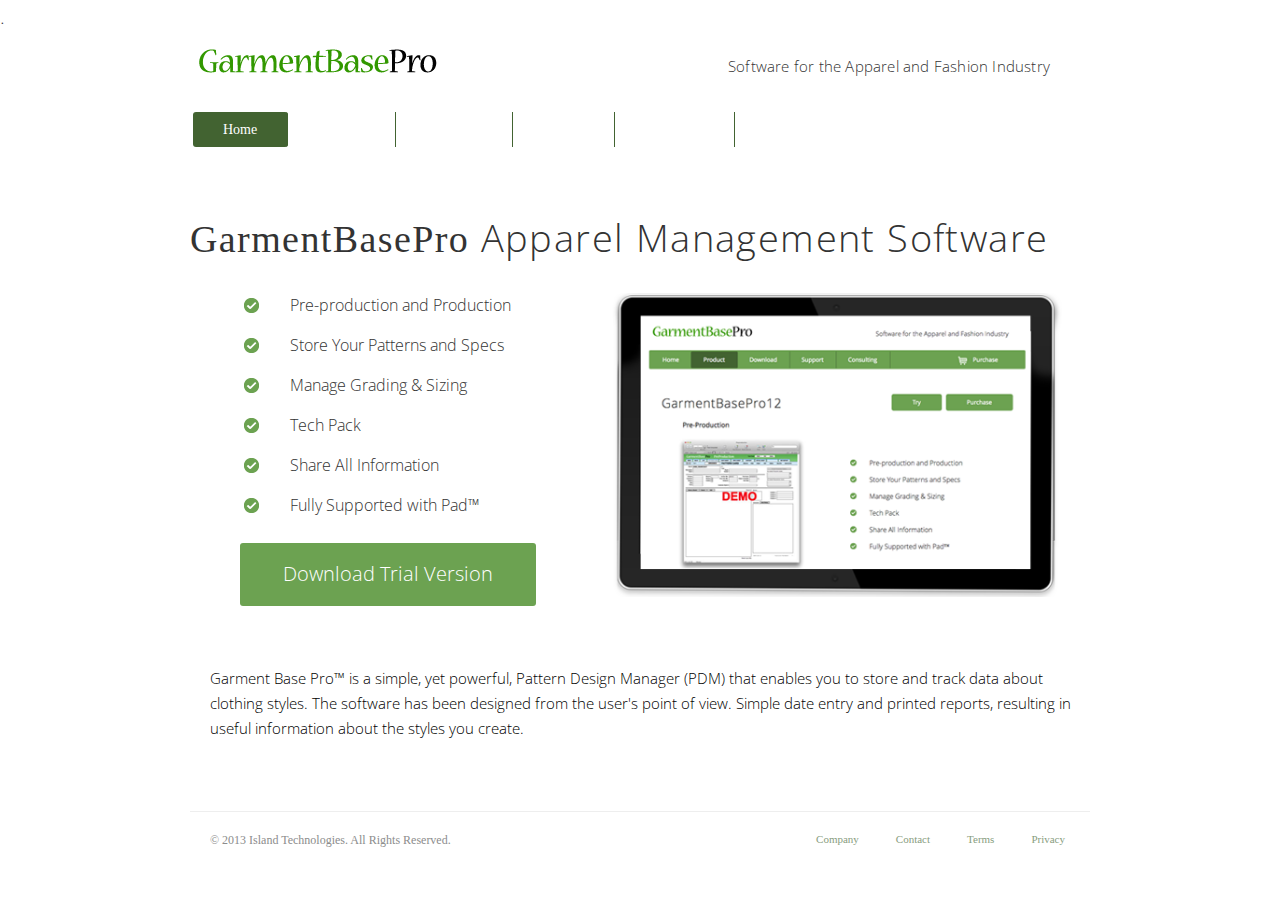
==== NEW/index.html @ 24341b70 "Garmentbase pro desktop version" ====
<!DOCTYPE html>
<html lang="en">
  <head>
    <meta charset="utf-8">
    <title>GarmentBasePro</title>˙
    <meta name="viewport" content="width=device-width, initial-scale=1.0">
    <meta name="description" content="GarmentBasePro Apparel Management Software">
    <meta name="author" content="">

    <!-- Le styles -->
    <link href="assets/css/style.css" rel="stylesheet">
    <link href="assets/css/bootstrap-responsive.css" rel="stylesheet">
    <link href="assets/css/bootstrap.css" rel="stylesheet">
    <link rel='stylesheet' media='screen and (min-width: 701px) and (max-width: 900px)' />
    <link href='http://fonts.googleapis.com/css?family=Open+Sans:400,300,600,700,800' rel='stylesheet' type='text/css'>
    
    <script src="http://css3-mediaqueries-js.googlecode.com/files/css3-mediaqueries.js"></script>
	<script src="http://html5shim.googlecode.com/svn/trunk/html5.js"></script>
    
    <!-- HTML5 shim, for IE6-8 support of HTML5 elements -->
    <!--[if lt IE 9]>
      <script src="../assets/js/html5shiv.js"></script>
    <![endif]-->

    <!-- Fav and touch icons -->
    <link rel="apple-touch-icon-precomposed" sizes="144x144" href="assets/ico/apple-touch-icon-144-precomposed.png">
    <link rel="apple-touch-icon-precomposed" sizes="114x114" href="assets/ico/apple-touch-icon-114-precomposed.png">
    <link rel="apple-touch-icon-precomposed" sizes="72x72" href="assets/ico/apple-touch-icon-72-precomposed.png">
    <link rel="apple-touch-icon-precomposed" href="assets/ico/apple-touch-icon-57-precomposed.png">
    <link rel="shortcut icon" href="assets/ico/favicon.png">
  </head>

  <body>

    <div class="container-narrow">
     <div class="header"> 
     	<div class="main">
        <div class="logo">
				<h1><a href="index.html"><img src="assets/img/garment/logo.png" alt="" /></a><h2>Software for the Apparel and Fashion Industry</h2></h1>
		</div> 		 
        </div>    
      </div>
      
      <div class="masthead">
         <nav class="nav">
          <ul>
              <li class="current"><a class="home" href="index.html">Home</a></li>
              <li><a class="product" href="product.html">Products</a></li>
              <li><a class="download" href="download.html">Download</a></li>
              <li><a class="support" href="support.html">Support</a></li>
              <li><a class="consulting" href="consulting.html">Consulting</a></li>
              <li><a class="shoppingcart" href="purchase.html"><img src="assets/img/garment/shopping_cart.png" alt="" />Purchase</a></li>
          </ul>
      </nav>
	 
      <div class="headline">
             <div class="main">GarmentBasePro<span class="light"> Apparel Management Software</span></div>
     	</div>
           <div class="row-fluid marketing">
             <div class="main_list">
             	<img class="right_main" src="assets/img/garment/home_screen.png" alt="" />
                <span data-src="iassets/img/garment/home_screen.png" data-media="(min-width: 900px)"></span>
             	<article>
             	 <ul>
                  <li>Pre-production and Production</li>
                  <li>Store Your Patterns and Specs</li>
                  <li>Manage Grading & Sizing</li>
                  <li>Tech Pack</li>
                  <li>Share All Information</li>
                  <li>Fully Supported with Pad™</li>
                </ul> 
              <a class="btn btn-large btn-success" href="download.html">Download Trial Version</a> 
         	</article>    
           </div>
     	</div>      
               
	  <div class="jumbotron">
        <p class="lead">Garment Base Pro™ is a simple, yet powerful, Pattern Design Manager (PDM) that enables you to store and track data about clothing styles. The software has been designed from the user's point of view. Simple date entry and printed reports, resulting in useful information about the styles you create.</p>
        
      </div>
      <hr>
      <div class="footer">
        <div class="copyright">&copy; 2013 Island Technologies. All Rights Reserved.<span class="links"><a href="privacy.html">Privacy</a> <a href="terms.html">Terms</a><a href="contact.html">Contact</a> <a href="company.html">Company</a></span></div>
      </div>

    </div> <!-- /container -->

  </body>
</html>
---- NEW/assets/css/style.css ----
/** basic default styles **/
a { color: #4681da; text-decoration: none; }
a:hover { text-decoration: underline; }


span.chyron { font-size: 1.2em; padding-top: 10px; }

/** main blocks **/
#container { 
display: block;
max-width: 900px;
margin: 0 auto; 
margin-top: 5px; 
margin-bottom: 66px;
padding: 20px 15px; 
background: #fff; 
border-radius: 6px; 
-webkit-border-radius: 6px; 
-moz-border-radius: 6px;
-webkit-box-sizing: border-box;
-moz-box-sizing: border-box; 
box-sizing: border-box;  
}


/** the form elements **/
#hongkiat-form { box-sizing: border-box; }

#hongkiat-form .txtinput { 
display: block;
font-family: "Helvetica Neue", Arial, sans-serif;
border-style: solid;
border-width: 1px;
border-color: #dedede;
margin-bottom: 20px;
font-size: 1.55em;
padding: 11px 25px;
padding-left: 55px;
width: 90%;
color: #777;
box-shadow: 0 1px 3px rgba(0, 0, 0, 0.1) inset;
-moz-box-shadow: 0 1px 3px rgba(0, 0, 0, 0.1) inset;
-webkit-box-shadow: 0 1px 3px rgba(0, 0, 0, 0.1) inset; 
transition: border 0.15s linear 0s, box-shadow 0.15s linear 0s, color 0.15s linear 0s;
-webkit-transition: border 0.15s linear 0s, box-shadow 0.15s linear 0s, color 0.15s linear 0s;
-moz-transition: border 0.15s linear 0s, box-shadow 0.15s linear 0s, color 0.15s linear 0s;
-o-transition: border 0.15s linear 0s, box-shadow 0.15s linear 0s, color 0.15s linear 0s;
}

#hongkiat-form .txtinput:focus { 
color: #333;
border-color: rgba(41, 92, 161, 0.4);
box-shadow: 0 1px 3px rgba(0, 0, 0, 0.1) inset, 0 0 8px rgba(41, 92, 161, 0.6);
-moz-box-shadow: 0 1px 3px rgba(0, 0, 0, 0.1) inset, 0 0 8px rgba(41, 92, 161, 0.6);
-webkit-box-shadow: 0 1px 3px rgba(0, 0, 0, 0.1) inset, 0 0 8px rgba(41, 92, 161, 0.6);
outline: 0 none; 
}

#hongkiat-form input#name {
background: #fff url('images/user.png') 5px 4px no-repeat;
}
#hongkiat-form input#email {
background: #fff url('images/email.png') 5px 4px no-repeat;
}
#hongkiat-form input#website {
background: #fff url('images/website.png') 5px 4px no-repeat;
}
#hongkiat-form input#telephone {
background: #fff url('images/phone.png') 5px 4px no-repeat;
}

#hongkiat-form textarea {
display: block;
font-family: "Helvetica Neue", Arial, sans-serif;
border-style: solid;
border-width: 1px;
border-color: #dedede;
margin-bottom: 15px;
font-size: 1.5em;
padding: 11px 25px;
padding-left: 55px;
width: 90%;
height: 180px;
color: #777;
box-shadow: 0 1px 3px rgba(0, 0, 0, 0.1) inset;
-moz-box-shadow: 0 1px 3px rgba(0, 0, 0, 0.1) inset;
-webkit-box-shadow: 0 1px 3px rgba(0, 0, 0, 0.1) inset; 
transition: border 0.15s linear 0s, box-shadow 0.15s linear 0s, color 0.15s linear 0s;
-webkit-transition: border 0.15s linear 0s, box-shadow 0.15s linear 0s, color 0.15s linear 0s;
-moz-transition: border 0.15s linear 0s, box-shadow 0.15s linear 0s, color 0.15s linear 0s;
-o-transition: border 0.15s linear 0s, box-shadow 0.15s linear 0s, color 0.15s linear 0s;
}
#hongkiat-form textarea:focus {
color: #333;
border-color: rgba(41, 92, 161, 0.4);
box-shadow: 0 1px 3px rgba(0, 0, 0, 0.1) inset, 0 0 8px rgba(40, 90, 160, 0.6);
-moz-box-shadow: 0 1px 3px rgba(0, 0, 0, 0.1) inset, 0 0 8px rgba(40, 90, 160, 0.6);
-webkit-box-shadow: 0 1px 3px rgba(0, 0, 0, 0.1) inset, 0 0 8px rgba(40, 90, 160, 0.6);
outline: 0 none; 
}
#hongkiat-form textarea.txtblock {
background: #fff url('images/speech.png') 5px 4px no-repeat;
}

#hongkiat-form #slider { width: 60%; }

#hongkiat-form #aligned { 
box-sizing: border-box; 
float: left; 
width: 450px; 
margin-right: 50px; 
}
#hongkiat-form #aside {
	float: left;
	width: 250px;
	padding: 0;
	box-sizing: border-box;
}

#wrapping { width: 100%; box-sizing: border-box; }

span.radiobadge { display: block; margin-bottom: 8px; }
span.radiobadge label { font-size: 1.2em; padding-bottom: 4px; }

select.selmenu {
font-size: 17px;
color: #676767;
padding: 9px !important;
border: 1px solid #aaa;
width: 200px;
}

/** custom buttons **/

#buttons { display: block; padding-top: 10px; }
#buttons #resetbtn {
display: block;
float: left;
color: #515151;
text-shadow: -1px 1px 0px #fff;
margin-right: 20px;
height: 3em;
padding: 0 1em;
outline: 0;
font-weight: bold;
font-size: 1.3em;
white-space: nowrap;
word-wrap: normal;
vertical-align: middle;
cursor: pointer;
-moz-border-radius: 2px;
-webkit-border-radius: 2px;
border-radius: 2px;
background-color: #fff;
background-image: -moz-linear-gradient(top,  rgb(255,255,255) 2%, rgb(240,240,240) 2%, rgb(222,222,222) 100%);
background-image: -webkit-gradient(linear, left top, left bottom, color-stop(2%,rgb(255,255,255)), color-stop(2%,rgb(240,240,240)), color-stop(100%,rgb(222,222,222)));
background-image: -webkit-linear-gradient(top,  rgb(255,255,255) 2%,rgb(240,240,240) 2%,rgb(222,222,222) 100%);
background-image: -o-linear-gradient(top,  rgb(255,255,255) 2%,rgb(240,240,240) 2%,rgb(222,222,222) 100%);    background-image: -ms-linear-gradient(top,  rgb(255,255,255) 2%,rgb(240,240,240) 2%,rgb(222,222,222) 100%);
background-image: linear-gradient(top,  rgb(255,255,255) 2%,rgb(240,240,240) 2%,rgb(222,222,222) 100%); 
filter: progid:DXImageTransform.Microsoft.gradient( startColorstr='#ffffff', endColorstr='#dedede',GradientType=0 );
border: 1px solid #969696;
box-shadow: 0 1px 2px rgba(144, 144, 144, 0.4);
-moz-box-shadow: 0 1px 2px rgba(144, 144, 144, 0.4);
-webkit-box-shadow: 0 1px 2px rgba(144, 144, 144, 0.4);
text-shadow: 0 1px 1px rgba(255, 255, 255, 0.75);
}

#buttons #resetbtn:hover {
text-shadow: 0 1px 1px rgba(255, 255, 255, 0.75);	
color: #818181;
background-color: #fff;
background-image: -moz-linear-gradient(top,  rgb(255,255,255) 2%, rgb(244,244,244) 2%, rgb(229,229,229) 100%);
background-image: -webkit-gradient(linear, left top, left bottom, color-stop(2%,rgb(255,255,255)), color-stop(2%,rgb(244,244,244)), color-stop(100%,rgb(229,229,229)));
background-image: -webkit-linear-gradient(top,  rgb(255,255,255) 2%,rgb(244,244,244) 2%,rgb(229,229,229) 100%);background-image: -o-linear-gradient(top,  rgb(255,255,255) 2%,rgb(244,244,244) 2%,rgb(229,229,229) 100%); background-image: -ms-linear-gradient(top,  rgb(255,255,255) 2%,rgb(244,244,244) 2%,rgb(229,229,229) 100%); background-image: linear-gradient(top,  rgb(255,255,255) 2%,rgb(244,244,244) 2%,rgb(229,229,229) 100%); 
filter: progid:DXImageTransform.Microsoft.gradient( startColorstr='#ffffff', endColorstr='#e5e5e5',GradientType=0 );
border-color: #aeaeae;
box-shadow: inset 0 1px 0 rgba(256,256,256,0.4),0 1px 3px rgba(0,0,0,0.5);
}

#buttons #submitbtn {
display: block;
float: left;
height: 3em;
padding: 0 1em;
border: 1px solid;
outline: 0;
font-weight: bold;
font-size: 1.3em;
color:  #fff;
text-shadow: 0px 1px 0px #222;
white-space: nowrap;
word-wrap: normal;
vertical-align: middle;
cursor: pointer;
-moz-border-radius: 2px;
-webkit-border-radius: 2px;
border-radius: 2px;
border-color: #5e890a #5e890a #000;
-moz-box-shadow: inset 0 1px 0 rgba(256,256,256, .35);
-ms-box-shadow: inset 0 1px 0 rgba(256,256,256, .35);
-webkit-box-shadow: inset 0 1px 0 rgba(256,256,256, .35);
box-shadow: inset 0 1px 0 rgba(256,256,256, .35);
background-color: rgb(226,238,175);
background-image: -moz-linear-gradient(top, rgb(226,238,175) 3%, rgb(188,216,77) 3%, rgb(144,176,38) 100%);
background-image: -webkit-gradient(linear, left top, left bottom, color-stop(3%,rgb(226,238,175)), color-stop(3%,rgb(188,216,77)), color-stop(100%,rgb(144,176,38))); 
background-image: -webkit-linear-gradient(top, rgb(226,238,175) 3%,rgb(188,216,77) 3%,rgb(144,176,38) 100%);
background-image: -o-linear-gradient(top, rgb(226,238,175) 3%,rgb(188,216,77) 3%,rgb(144,176,38) 100%);
background-image: -ms-linear-gradient(top, rgb(226,238,175) 3%,rgb(188,216,77) 3%,rgb(144,176,38) 100%);
background-image: linear-gradient(top, rgb(226,238,175) 3%,rgb(188,216,77) 3%,rgb(144,176,38) 100%); 
filter: progid:DXImageTransform.Microsoft.gradient( startColorstr='#e2eeaf', endColorstr='#90b026',GradientType=0 );
}
#buttons #submitbtn:hover, #buttons #submitbtn:active {
border-color: #7c9826 #7c9826 #000;
color: #fff;
-moz-box-shadow: inset 0 1px 0 rgba(256,256,256,0.4),0 1px 3px rgba(0,0,0,0.5);
-ms-box-shadow: inset 0 1px 0 rgba(256,256,256,0.4),0 1px 3px rgba(0,0,0,0.5);
-webkit-box-shadow: inset 0 1px 0 rgba(256,256,256,0.4),0 1px 3px rgba(0,0,0,0.5);
box-shadow: inset 0 1px 0 rgba(256,256,256,0.4),0 1px 3px rgba(0,0,0,0.5);
background: rgb(228,237,189);
background: -moz-linear-gradient(top, rgb(228,237,189) 2%, rgb(207,219,120) 3%, rgb(149,175,54) 100%); 
background: -webkit-gradient(linear, left top, left bottom, color-stop(2%,rgb(228,237,189)), color-stop(3%,rgb(207,219,120)), color-stop(100%,rgb(149,175,54))); 
background: -webkit-linear-gradient(top, rgb(228,237,189) 2%,rgb(207,219,120) 3%,rgb(149,175,54) 100%); 
background: -o-linear-gradient(top, rgb(228,237,189) 2%,rgb(207,219,120) 3%,rgb(149,175,54) 100%); background: -ms-linear-gradient(top, rgb(228,237,189) 2%,rgb(207,219,120) 3%,rgb(149,175,54) 100%); background: linear-gradient(top, rgb(228,237,189) 2%,rgb(207,219,120) 3%,rgb(149,175,54) 100%); 
filter: progid:DXImageTransform.Microsoft.gradient( startColorstr='#e4edbd', endColorstr='#95af36',GradientType=0 );
}

/** @group clearfix **/
.clearfix:after { content: "."; display: block; clear: both; visibility: hidden; line-height: 0; height: 0; }
.clearfix { display: inline-block; }
 
html[xmlns] .clearfix { display: block; }
* html .clearfix { height: 1%; }



body {
  padding-top: 20px;
  padding-bottom: 40px;
}

/* Custom container */
.container-narrow {
  margin: 0 auto;
  max-width: 900px;
}
.container-narrow > hr {
  margin: 30px 0;
}

/* Main marketing message and sign up button */
.jumbotron img {
  margin: 0 55px 0 95px;
  text-align: left;
} 
.jumbotron {
  margin: 60px 0;
  text-align: left;
}
.jumbotron h1 {
  font-size: 35px;
  line-height: 1;
}
.jumbotron .btn {
  font-size: 21px;
  padding: 14px 24px;
}

/* Supporting marketing content */
.marketing p + h4 {
  margin-top: 28px;
}

#contact-form input[type="text"],
#contact-form input[type="email"],
#contact-form input[type="tel"],
#contact-form input[type="url"],
#contact-form textarea {
	width:100%;
	box-shadow:inset 0 1px 2px #DDD, 0 1px 0 #FFF;
	-webkit-box-shadow:inset 0 1px 2px #DDD, 0 1px 0 #FFF;
	-moz-box-shadow:inset 0 1px 2px #DDD, 0 1px 0 #FFF;
	border:1px solid #CCC;
	background:#FFF;
	margin:0 0 5px;
	padding:10px;
	border-radius:5px;
}

#contact-form button[type="submit"] {
	cursor:pointer;
	width:300%;
	margin-right: 80px;
	border:none;
	background:#6ca251;
	color:#FFF;
	margin:0 0 5px;
	padding:25px;
	border-radius:5px;
	font-size:23px;
}

::-webkit-input-placeholder {
	color:#888;
}
:-moz-placeholder {
	color:#888;
}
::-moz-placeholder {
	color:#888;
}
:-ms-input-placeholder {
	color:#888;
}
#contact-form {
	width: 350px;
}
.form_contents {
   margin-left: 120px;
}
span.mainlight {
	margin-bottom: 20px;
}
.form-horizontal {
	margin-top: 120px;
}
select {
   width: 300px;
   height: 35px;
	}
.btn_submit {
	  font-size: 20px;
	  font-weight: 300;
	  text-align: center;
	  background-color: #6ca251; 
	  width:200px;
	  height: 50px;
	  border: none;
	  margin-top: 20px;
	  color:#fff;
	-webkit-border-radius: 3px;
   -moz-border-radius: 3px;
	border-radius: 3px;
	 } '
input.input-xlarge {
  width:280px;
  height: 30px;
   }
input.input-xlarge {
	width:280px;
   height: 30px;
	 }
.help-inline {
	color:#ff0101;
	}	
.btn-group {
	display: block;;
	margin:20px 20px 0 0;
	float: left;
}
.control-label_01 {
	float: left;
}
input#tran_code_22.radioinput {
	margin-top: 5px;
	}
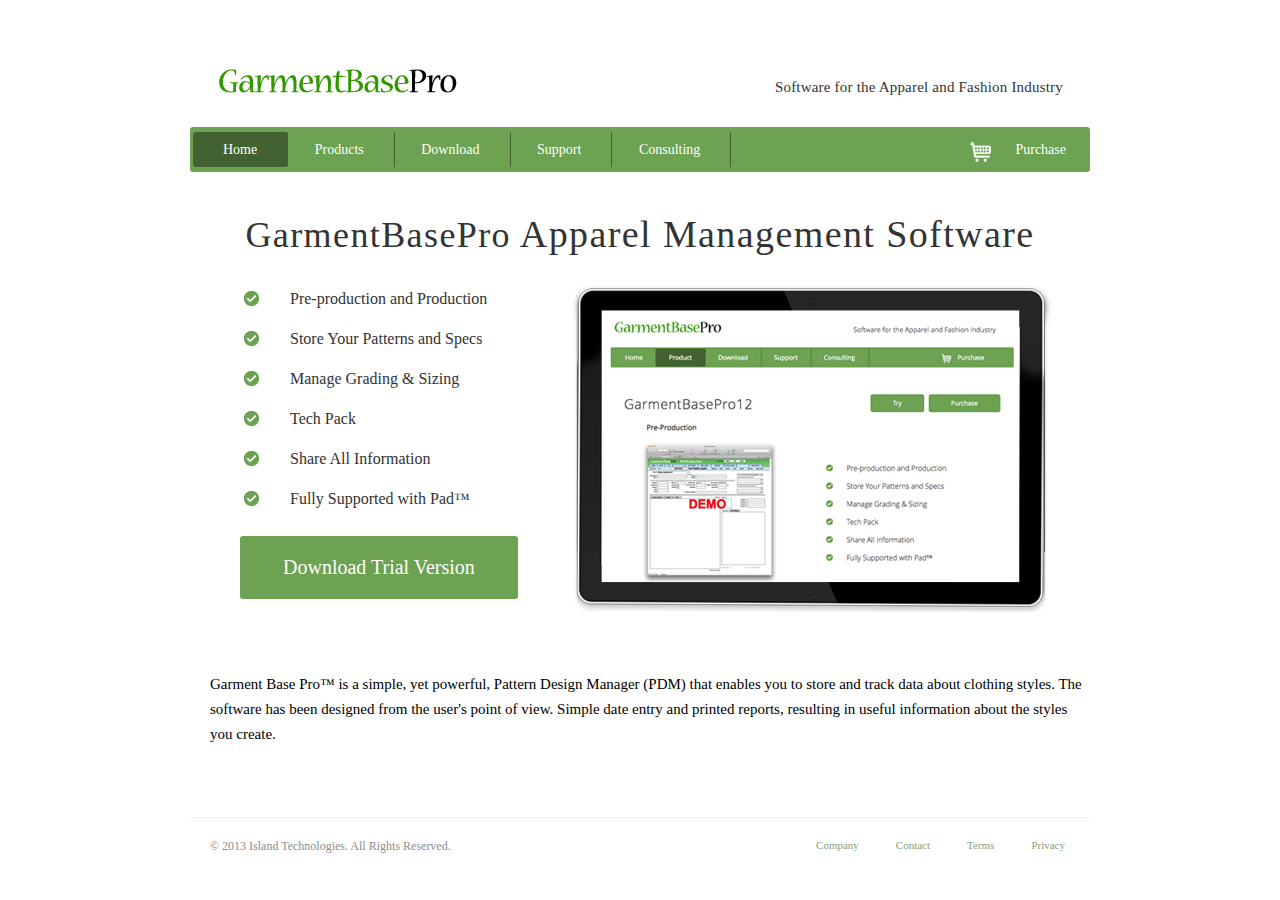
==== commit d1aa3334: "new" ====
--- a/NEW/index.html
+++ b/NEW/index.html
@@ -1,22 +1,15 @@
 <!DOCTYPE html>
 <html lang="en">
-  <head>
+<head>
     <meta charset="utf-8">
-    <title>GarmentBasePro</title>˙
+    <title>GarmentBasePro</title>
     <meta name="viewport" content="width=device-width, initial-scale=1.0">
     <meta name="description" content="GarmentBasePro Apparel Management Software">
     <meta name="author" content="">
+    <!-- Le styles -->
+    <link href="assets/css/contact.css" rel="stylesheet">
+    <link href="assets/css/bootstrap.css" rel="stylesheet">  
 
-    <!-- Le styles -->
-    <link href="assets/css/style.css" rel="stylesheet">
-    <link href="assets/css/bootstrap-responsive.css" rel="stylesheet">
-    <link href="assets/css/bootstrap.css" rel="stylesheet">
-    <link rel='stylesheet' media='screen and (min-width: 701px) and (max-width: 900px)' />
-    <link href='http://fonts.googleapis.com/css?family=Open+Sans:400,300,600,700,800' rel='stylesheet' type='text/css'>
-    
-    <script src="http://css3-mediaqueries-js.googlecode.com/files/css3-mediaqueries.js"></script>
-	<script src="http://html5shim.googlecode.com/svn/trunk/html5.js"></script>
-    
     <!-- HTML5 shim, for IE6-8 support of HTML5 elements -->
     <!--[if lt IE 9]>
       <script src="../assets/js/html5shiv.js"></script>
@@ -33,13 +26,9 @@
   <body>
 
     <div class="container-narrow">
-     <div class="header"> 
-     	<div class="main">
-        <div class="logo">
-				<h1><a href="index.html"><img src="assets/img/garment/logo.png" alt="" /></a><h2>Software for the Apparel and Fashion Industry</h2></h1>
-		</div> 		 
-        </div>    
-      </div>
+		<div class="logo">
+				<h1><a href="index.html"><img class="logo" src="assets/img/garment/logo.png" alt="" /></a><h2>Software for the Apparel and Fashion Industry</h2></h1>
+	</div>		
       
       <div class="masthead">
          <nav class="nav">
@@ -49,10 +38,10 @@
               <li><a class="download" href="download.html">Download</a></li>
               <li><a class="support" href="support.html">Support</a></li>
               <li><a class="consulting" href="consulting.html">Consulting</a></li>
-              <li><a class="shoppingcart" href="purchase.html"><img src="assets/img/garment/shopping_cart.png" alt="" />Purchase</a></li>
+              <li id="carts"><a class="shoppingcart" href="purchase.html"><img src="assets/img/garment/shopping_cart.png" alt="" />Purchase</a></li>
           </ul>
       </nav>
-	 
+	
       <div class="headline">
              <div class="main">GarmentBasePro<span class="light"> Apparel Management Software</span></div>
      	</div>
@@ -76,14 +65,14 @@
                
 	  <div class="jumbotron">
         <p class="lead">Garment Base Pro™ is a simple, yet powerful, Pattern Design Manager (PDM) that enables you to store and track data about clothing styles. The software has been designed from the user's point of view. Simple date entry and printed reports, resulting in useful information about the styles you create.</p>
-        
       </div>
-      <hr>
+      <hr>   
       <div class="footer">
-        <div class="copyright">&copy; 2013 Island Technologies. All Rights Reserved.<span class="links"><a href="privacy.html">Privacy</a> <a href="terms.html">Terms</a><a href="contact.html">Contact</a> <a href="company.html">Company</a></span></div>
+        <div class="copyright">&copy; 2013 Island Technologies. All Rights Reserved.<span class="links"><a href="privacy.html">Privacy</a> <a href="terms.html">Terms</a> <a href="contact.html">Contact</a> <a href="company.html">Company</a></span></div>
       </div>
 
     </div> <!-- /container -->
+</div><!--/.fluid-container-->
 
-  </body>
+</body>
 </html>
--- a/NEW/assets/css/contact.css
+++ b/NEW/assets/css/contact.css
@@ -0,0 +1,725 @@
+/*!
+ * Front End Developer Korina Han
+ * Copyright 2013 Island Technologies, Inc.
+ */
+@font-face {
+  font-family: 'Open Sans';
+  font-style: normal;
+  font-weight: 300;
+  src: local('Open Sans Light'), local('OpenSans-Light'), url(http://themes.googleusercontent.com/static/fonts/opensans/v6/DXI1ORHCpsQm3Vp6mXoaTaRDOzjiPcYnFooOUGCOsRk.woff) format('woff');
+}
+@font-face {
+  font-family: 'Open Sans';
+  font-style: normal;
+  font-weight: 400;
+  src: local('Open Sans'), local('OpenSans'), url(http://themes.googleusercontent.com/static/fonts/opensans/v6/cJZKeOuBrn4kERxqtaUH3bO3LdcAZYWl9Si6vvxL-qU.woff) format('woff');
+}
+@font-face {
+  font-family: 'Open Sans';
+  font-style: normal;
+  font-weight: 600;
+  src: local('Open Sans Semibold'), local('OpenSans-Semibold'), url(http://themes.googleusercontent.com/static/fonts/opensans/v6/MTP_ySUJH_bn48VBG8sNSqRDOzjiPcYnFooOUGCOsRk.woff) format('woff');
+}
+@font-face {
+  font-family: 'Open Sans';
+  font-style: normal;
+  font-weight: 700;
+  src: local('Open Sans Bold'), local('OpenSans-Bold'), url(http://themes.googleusercontent.com/static/fonts/opensans/v6/k3k702ZOKiLJc3WVjuplzKRDOzjiPcYnFooOUGCOsRk.woff) format('woff');
+}
+@font-face {
+  font-family: 'Open Sans';
+  font-style: normal;
+  font-weight: 800;
+  src: local('Open Sans Extrabold'), local('OpenSans-Extrabold'), url(http://themes.googleusercontent.com/static/fonts/opensans/v6/EInbV5DfGHOiMmvb1Xr-hqRDOzjiPcYnFooOUGCOsRk.woff) format('woff');
+}
+
+body {
+  padding-top: 20px;
+  padding-bottom: 40px;
+  margin: 0;
+  font-family:'Open Sans';
+  font-size: 14px;
+  color: #333333;
+  background-color: #ffffff;
+}
+
+a {
+  color: #fff;
+  text-decoration: none;
+}
+
+a:hover,
+a:focus {
+    text-decoration: none;
+}
+
+.img-rounded {
+  -webkit-border-radius: 6px;
+     -moz-border-radius: 6px;
+          border-radius: 6px;
+}
+
+.img-polaroid {
+  padding: 4px;
+  background-color: #fff;
+  border: 1px solid #ccc;
+  border: 1px solid rgba(0, 0, 0, 0.2);
+  -webkit-box-shadow: 0 1px 3px rgba(0, 0, 0, 0.1);
+     -moz-box-shadow: 0 1px 3px rgba(0, 0, 0, 0.1);
+          box-shadow: 0 1px 3px rgba(0, 0, 0, 0.1);
+}
+
+.img-circle {
+  -webkit-border-radius: 500px;
+     -moz-border-radius: 500px;
+          border-radius: 500px;
+}
+
+.row {
+  margin-left: -20px;
+  *zoom: 1;
+}
+
+.row:before,
+.row:after {
+  display: table;
+  line-height: 0;
+  content: "";
+}
+
+.row:after {
+  clear: both;
+}
+
+[class*="span"] {
+  float: left;
+  min-height: 1px;
+  margin-left: 20px;
+}
+
+.container,
+.navbar-static-top .container,
+.navbar-fixed-top .container,
+.navbar-fixed-bottom .container {
+  width: 940px;
+}
+
+
+.container-narrow {
+  margin: 0 auto;
+  max-width: 900px;
+}
+
+.container-narrow > hr {
+  margin: 30px 0;
+}
+
+.clearfix {
+  *zoom: 1;
+}
+
+.clearfix:before,
+.clearfix:after {
+  display: table;
+  line-height: 0;
+  content: "";
+}
+
+.clearfix:after {
+  clear: both;
+}
+
+.hide-text {
+  font: 0/0 a;
+  color: transparent;
+  text-shadow: none;
+  background-color: transparent;
+  border: 0;
+}
+
+.input-block-level {
+  display: block;
+  width: 100%;
+  min-height: 30px;
+  -webkit-box-sizing: border-box;
+     -moz-box-sizing: border-box;
+          box-sizing: border-box;
+}
+
+
+article,
+aside,
+details,
+figcaption,
+figure,
+footer,
+header,
+hgroup,
+nav,
+section {
+  display: block;
+}
+
+.footer {
+	  font-size: 12px;
+	  margin-left: 20px;
+	  color: #8c8c8c;
+	}
+
+audio,
+canvas,
+video {
+  display: inline-block;
+  *display: inline;
+  *zoom: 1;
+}
+
+audio:not([controls]) {
+  display: none;
+}
+
+html {
+  font-size: 100%;
+  -webkit-text-size-adjust: 100%;
+      -ms-text-size-adjust: 100%;
+}
+
+a:focus {
+  outline: thin dotted #333;
+  outline: 5px auto -webkit-focus-ring-color;
+  outline-offset: -2px;
+}
+
+a:hover,
+a:active {
+  outline: 0;
+}
+
+sub,
+sup {
+  position: relative;
+  font-size: 75%;
+  line-height: 0;
+  vertical-align: baseline;
+}
+
+sup {
+  top: -0.5em;
+}
+
+sub {
+  bottom: -0.25em;
+}
+
+img {
+  width: auto\9;
+  height: auto;
+  max-width: 100%;
+  vertical-align: middle;
+  border: 0;
+  -ms-interpolation-mode: bicubic;
+}
+
+img.logo {
+	margin: 20px 20px 15px 20px;
+	}
+	
+#map_canvas img,
+.google-maps img {
+  max-width: none;
+}
+
+button,
+input,
+select,
+textarea {
+  margin: 0;
+  font-size: 100%;
+  vertical-align: middle;
+}
+
+button,
+input {
+  *overflow: visible;
+  line-height: normal;
+}
+
+button::-moz-focus-inner,
+input::-moz-focus-inner {
+  padding: 0;
+  border: 0;
+}
+
+button,
+html input[type="button"],
+input[type="reset"],
+input[type="submit"] {
+  cursor: pointer;
+  -webkit-appearance: button;
+}
+
+label,
+select,
+button,
+input[type="button"],
+input[type="reset"],
+input[type="submit"],
+input[type="radio"],
+input[type="checkbox"] {
+  cursor: pointer;
+}
+
+input[type="search"] {
+  -webkit-box-sizing: content-box;
+     -moz-box-sizing: content-box;
+          box-sizing: content-box;
+  -webkit-appearance: textfield;
+}
+
+input[type="search"]::-webkit-search-decoration,
+input[type="search"]::-webkit-search-cancel-button {
+  -webkit-appearance: none;
+}
+
+textarea {
+  overflow: auto;
+  vertical-align: top;
+}
+
+
+.sub_02 {
+  font-size: 12px;
+  padding-bottom: 15px;
+  line-height: 30px;
+   }
+   
+.col {
+	margin-left: 20px;
+	} 
+	
+.span_1_of_1 {
+	margin-left: 30px;
+ } 
+ 
+.span_1_of_2 {
+	width: 350px;
+	margin-left: 30px;
+	} 
+	
+p.main_headline {
+	padding: 15px 35px 15px 80px;
+	font-size: 15px;
+	font-weight: 300;
+	}
+	
+p.main_headline_02 {
+	padding: 15px 35px 15px 90px;
+	font-size: 15px;
+	font-weight: 300;
+	}
+	
+p.subtext {
+	margin-top: 10px;
+	text-align:center;
+	font-size:16px;
+	font-weight: 300px;
+   }
+   
+p.subtext_02 {
+	margin-top: 10px;
+	text-align:center;
+	font-size:14px;
+	font-weight: 300px;
+	margin-left: 70px;
+	width: 350px;
+   }
+   
+p.money {
+	margin-top:-10px;
+	text-align:center;
+	font-size:42px;
+	font-weight: 600;
+   }
+   
+p.small {
+	font-size: 15px;
+	line-height: 20px;
+   }
+   
+.section {
+	margin-top:70px;
+	margin-left: 90px;
+	padding-bottom: 220px;
+   }
+   
+p.price {
+   margin-right: 5px;
+   }
+   
+.sup {
+	 position: relative;  
+	 font-size: 12px;
+	 font-weight:300;
+	 }
+	 
+.center p {
+ color: #656565;
+  text-align:center;
+  font-size:17px;
+  margin: 50px 0 50px 0;
+}
+
+.additional {
+   color: #000;
+	text-align:center;
+	font-size:18px;
+}
+ p.demo_text {
+	margin: 20px 0 0 90px;
+	font-size: 15px;
+	}
+	
+a.contact  {
+  color: #6ca251;
+  font-size:18px;
+}
+ 
+.text_contact {
+	margin-right: 240px;
+	margin-top: -75px;
+	float:right;
+}
+
+.row-fluid_01  {
+	margin-top:-20px;
+	}
+	
+/* main*/
+.leads {
+	font-size: 15px;
+    font-weight: 200;
+    line-height: 25px;
+    margin: 70px 20px 20px 20px;
+	}
+	
+.btn {
+	  display: inline-block;
+	  *display: inline;
+	  padding: 4px 12px;
+	  font-size: 14px;
+	  font-weight: 300;
+	  line-height: 20px;
+	  text-align: center;
+	  vertical-align: middle;
+	  cursor: pointer;
+	  background-color: #6ca251; 
+}
+
+button.btn {
+	  -webkit-border-radius: 3px;
+     -moz-border-radius: 3px;
+          border-radius: 3px;
+		  font-weight: 300;
+		  font-size: 20px;
+	}
+
+button.btn a {
+	  -webkit-border-radius: 3px;
+     -moz-border-radius: 3px;
+          border-radius: 3px;
+	}
+	
+.btn:hover,
+.btn:focus,
+.btn:active,
+.btn.active,
+.btn.disabled,
+.btn[disabled] {
+  color: #fff;
+  background-color: #6ca251;
+}
+
+/* purchasing*/
+.purchasing {
+	background: url(../img/garment/tooltips.jpg);
+	width: 354px;
+	height: 67px;
+	}	
+.btn_contact {
+  color: #ffffff;
+  background-color: #6ca251;
+  padding: 10px 50px 10px 50px;
+  border-radius: 5px 5px 5px 5px;
+  font-size: 18px;
+  margin-left: 310px;
+  border: medium none;
+  font-size: 20px;
+  font-weight: 300;
+  height: 50px;
+  text-align: center;
+  width: 200px;
+ }
+ 
+  /* Contact Form */
+#contact-form input[type="text"],
+#contact-form input[type="email"],
+#contact-form input[type="tel"],
+#contact-form input[type="url"],
+#contact-form textarea {
+	width:100%;
+	box-shadow:inset 0 1px 2px #DDD, 0 1px 0 #FFF;
+	-webkit-box-shadow:inset 0 1px 2px #DDD, 0 1px 0 #FFF;
+	-moz-box-shadow:inset 0 1px 2px #DDD, 0 1px 0 #FFF;
+	border:1px solid #CCC;
+	background:#FFF;
+	margin:0 0 5px;
+	padding:10px;
+	border-radius:5px;
+}
+
+#contact-form button[type="submit"] {
+	cursor:pointer;
+	width:300%;
+	margin-right: 80px;
+	border:none;
+	background:#6ca251;
+	color:#FFF;
+	margin:0 0 5px;
+	padding:25px;
+	border-radius:5px;
+	font-size:23px;
+}
+.row-fluid {
+	margin-left: 50px;
+	}
+	
+::-webkit-input-placeholder {
+	color:#888;
+}
+:-moz-placeholder {
+	color:#888;
+}
+input.input-xlarge {
+  width:280px;
+  height: 30px;
+   }
+   
+.help-inline {
+	color:#ff0101;
+	}	
+.btn-group {
+	display: block;;
+	margin:20px 20px 0 0;
+	float: left;
+}
+.control-label_01 {
+	float: left;
+}
+input#tran_code_22.radioinput {
+	margin-top: 5px;
+	}
+.input-xlarge_02 {
+	width: 60%;
+	}
+.mainlight_03 {
+	float: right;
+	}
+p.main {
+	font-size: 18px;
+	}
+.main_list_01{
+	margin: 50px 0 0 70px;
+	}
+#contact-form {
+	  width: 350px;
+  }
+span.mainlight {
+  margin-bottom: 20px;
+}
+span.title {
+	color:#ffffff;
+	background:#6ca251;
+	padding: 5px 115px 5px 10px;
+	margin-bottom: 30px;
+	}
+p.techologies {
+	font-size: 15px;
+	float: right;
+	line-height: 26px;
+	margin-right: 120px;
+	margin-top: 5px;
+	}
+select {
+  width: 294px;
+  height: 40px;
+  margin-top: -10px;
+  }
+.btn_submit {
+  font-size: 20px;
+  font-weight: 300;
+  text-align: center;
+  background-color: #6ca251; 
+  width:200px;
+  height: 50px;
+  border: none;
+  margin-top: 20px;
+  color:#fff;
+  -webkit-border-radius: 3px;
+ -moz-border-radius: 3px;
+  border-radius: 3px;
+   }
+   
+   	 
+/* footer*/	  
+.content {
+	float:right;
+	margin-top:-80px;
+	}
+	
+.copyright span.links a {
+	  color: rgb(136, 157, 126);
+	  font-size: 11px;
+	  padding-left: 12px;
+  }
+.main_list_01{
+	  margin: 50px 0 0 70px;
+	  }
+	  
+span.contact a {
+	  color: rgb(136, 157, 126);
+	  font-size: 14px;
+  }
+
+.collapse {
+  position: relative;
+  height: 0;
+  overflow: hidden;
+  -webkit-transition: height 0.35s ease;
+     -moz-transition: height 0.35s ease;
+       -o-transition: height 0.35s ease;
+          transition: height 0.35s ease;
+}
+
+.collapse.in {
+  height: auto;
+}
+
+.close {
+  float: right;
+  font-size: 20px;
+  font-weight: bold;
+  line-height: 20px;
+  color: #000000;
+  text-shadow: 0 1px 0 #ffffff;
+  opacity: 0.2;
+  filter: alpha(opacity=20);
+}
+
+/* Supporting */
+.marketing {
+  margin: 60px 0;
+}
+.marketing p + h4 {
+  margin-top: 28px;
+}
+
+#myCollapsibleExample {
+   margin: 20px 0 0 50px;
+   margin-top: 10px;
+	}
+	
+#myCollapsibleExample a {
+   color: #6ca251;
+   font-size: 15px;
+	}
+
+
+.additional {
+   color: #000;
+	text-align:center;
+	font-size:18px;
+}
+ p.demo_text {
+	margin: 20px 0 0 90px;
+	font-size: 15px;
+	}
+	
+  a.contact  {
+   color: #6ca251;
+	font-size:18px;
+ }
+ 
+  .text_contact {
+	  margin-right: 240px;
+	  margin-top: -75px;
+	  float:right;
+  }
+  
+  /* Main marketing message and sign up button */
+  .jumbotron img {
+	margin: 0 55px 0 95px;
+	text-align: left;
+  } 
+  .jumbotron {
+	margin: 60px 0;
+	text-align: left;
+  }
+  .jumbotron h1 {
+	font-size: 35px;
+	line-height: 1;
+  }
+  .jumbotron .btn {
+	font-size: 21px;
+	padding: 14px 24px;
+  }
+
+/* Supporting marketing content */
+.marketing p + h4 {
+margin-top: 28px;
+}
+
+.content {
+float:right;
+margin-top:-80px;
+}
+
+.copyright span.links a {
+  color: rgb(136, 157, 126);
+  font-size: 11px;
+  padding-left: 12px;
+}
+.main_list_01{
+margin: 50px 0 0 70px;
+}
+
+body {
+padding-top: 20px;
+padding-bottom: 40px;
+}
+
+/* Custom container */
+.container-narrow {
+margin: 0 auto;
+max-width: 900px;
+}
+.container-narrow > hr {
+margin: 30px 0;
+}
+
+.content {
+  float:right;
+  margin-top:-80px;
+  }
+  
+.copyright span.links a {
+	color: rgb(136, 157, 126);
+	font-size: 11px;
+	padding-left: 12px;
+}
+.main_list_01{
+	margin: 50px 0 0 70px;
+	}
+
+.text_contact a:hover {
+	color:#6ca251;
+	}